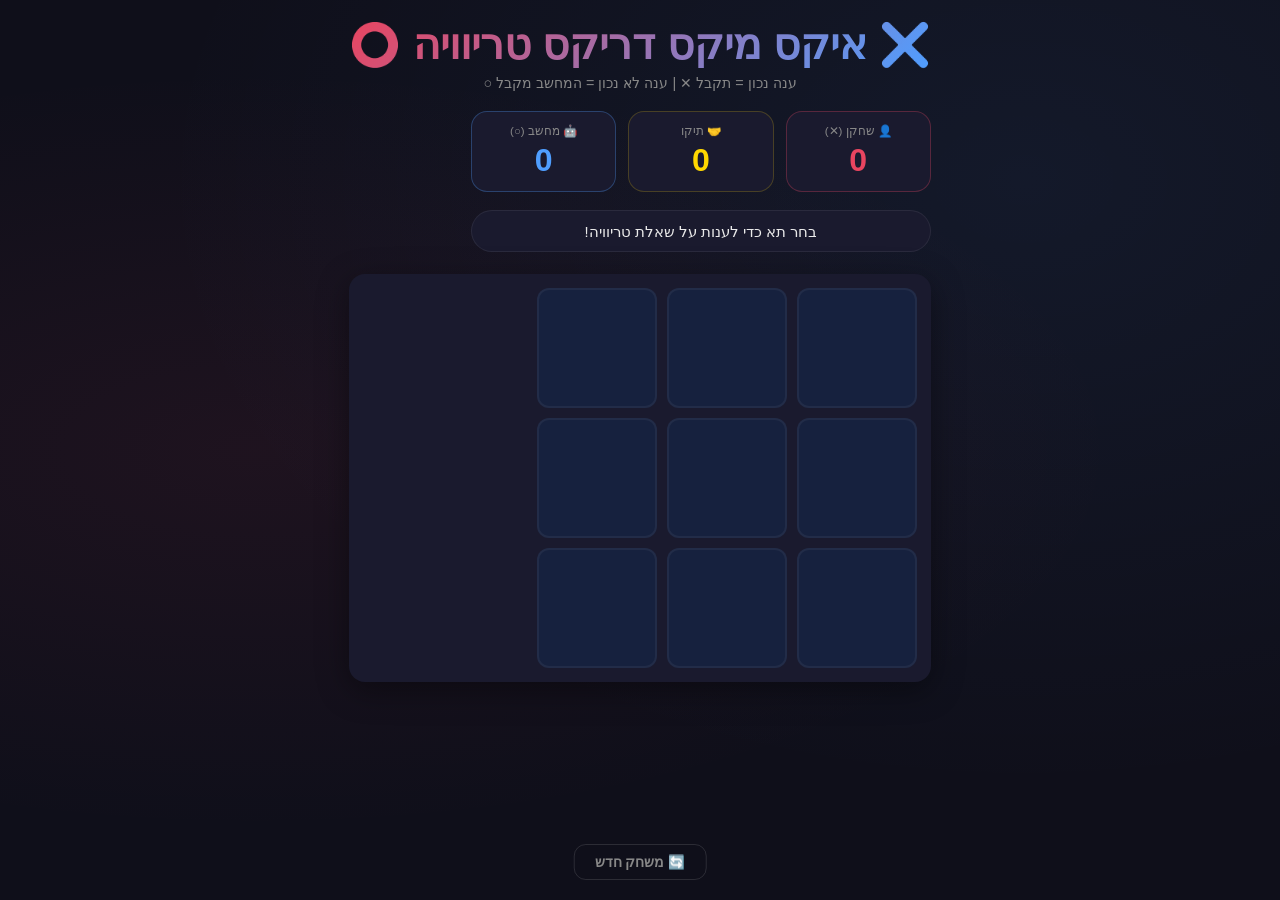
==== index.html @ 83ccaec3 "Add Tic-Tac-Toe Trivia game (Hebrew) Full browser game: player clicks a cell → trivia question appea" ====
<!DOCTYPE html>
<html lang="he" dir="rtl">
<head>
  <meta charset="UTF-8" />
  <meta name="viewport" content="width=device-width, initial-scale=1.0" />
  <title>איקס מיקס דריקס טריוויה</title>
  <link rel="stylesheet" href="style.css" />
</head>
<body>
  <div id="app">
    <header>
      <h1>❌ איקס מיקס דריקס טריוויה ⭕</h1>
      <p class="subtitle">ענה נכון = תקבל ✕ | ענה לא נכון = המחשב מקבל ○</p>
    </header>

    <div id="scoreboard">
      <div class="score-card player">
        <span class="score-label">👤 שחקן (✕)</span>
        <span class="score-value" id="player-score">0</span>
      </div>
      <div class="score-card draws">
        <span class="score-label">🤝 תיקו</span>
        <span class="score-value" id="draw-score">0</span>
      </div>
      <div class="score-card computer">
        <span class="score-label">🤖 מחשב (○)</span>
        <span class="score-value" id="computer-score">0</span>
      </div>
    </div>

    <div id="status-bar">
      <span id="status-text">בחר תא כדי לענות על שאלת טריוויה!</span>
    </div>

    <div id="board-wrapper">
      <div id="board">
        <div class="cell" data-index="0"></div>
        <div class="cell" data-index="1"></div>
        <div class="cell" data-index="2"></div>
        <div class="cell" data-index="3"></div>
        <div class="cell" data-index="4"></div>
        <div class="cell" data-index="5"></div>
        <div class="cell" data-index="6"></div>
        <div class="cell" data-index="7"></div>
        <div class="cell" data-index="8"></div>
      </div>
    </div>

    <!-- Trivia Modal -->
    <div id="trivia-modal" class="modal hidden">
      <div class="modal-box">
        <div class="modal-header">
          <span class="modal-icon">🧠</span>
          <h2>שאלת טריוויה</h2>
          <span class="category-badge" id="q-category"></span>
        </div>
        <p id="q-text" class="question-text"></p>
        <div id="q-options" class="options-grid"></div>
        <button id="hint-btn" class="btn btn-hint">💡 רמז</button>
        <div id="hint-box" class="hint-box hidden"></div>
        <div id="answer-feedback" class="feedback hidden"></div>
      </div>
    </div>

    <!-- Win/Draw Overlay -->
    <div id="result-overlay" class="overlay hidden">
      <div class="result-box">
        <div id="result-emoji" class="result-emoji"></div>
        <h2 id="result-title"></h2>
        <p id="result-subtitle"></p>
        <button id="new-game-btn" class="btn btn-primary">🔄 משחק חדש</button>
        <button id="reset-scores-btn" class="btn btn-secondary">🗑️ אפס ניקוד</button>
      </div>
    </div>
  </div>

  <button id="global-new-game" class="btn btn-outline">🔄 משחק חדש</button>

  <script src="game.js"></script>
</body>
</html>
---- style.css ----
/* ===== Reset & Base ===== */
*, *::before, *::after { box-sizing: border-box; margin: 0; padding: 0; }

:root {
  --bg: #0f0f1a;
  --surface: #1a1a2e;
  --surface2: #16213e;
  --accent-x: #e94560;
  --accent-o: #0f3460;
  --accent-o-light: #4f9eff;
  --gold: #ffd700;
  --text: #eaeaea;
  --text-muted: #888;
  --radius: 16px;
  --shadow: 0 8px 32px rgba(0,0,0,0.4);
}

body {
  background: var(--bg);
  color: var(--text);
  font-family: 'Segoe UI', Tahoma, sans-serif;
  min-height: 100vh;
  display: flex;
  flex-direction: column;
  align-items: center;
  padding: 20px 12px 60px;
  background-image: radial-gradient(ellipse at 20% 50%, rgba(233,69,96,0.07) 0%, transparent 60%),
                    radial-gradient(ellipse at 80% 20%, rgba(79,158,255,0.07) 0%, transparent 60%);
}

/* ===== Header ===== */
header { text-align: center; margin-bottom: 20px; }
header h1 {
  font-size: clamp(1.6rem, 5vw, 2.6rem);
  background: linear-gradient(135deg, var(--accent-x), var(--accent-o-light));
  -webkit-background-clip: text;
  -webkit-text-fill-color: transparent;
  background-clip: text;
  margin-bottom: 6px;
}
.subtitle { color: var(--text-muted); font-size: 0.9rem; }

/* ===== Scoreboard ===== */
#scoreboard {
  display: flex;
  gap: 12px;
  margin-bottom: 18px;
  width: 100%;
  max-width: 460px;
}
.score-card {
  flex: 1;
  background: var(--surface);
  border-radius: var(--radius);
  padding: 12px 10px;
  text-align: center;
  border: 1px solid transparent;
  transition: border-color 0.3s;
}
.score-card.player  { border-color: rgba(233,69,96,0.3); }
.score-card.computer{ border-color: rgba(79,158,255,0.3); }
.score-card.draws   { border-color: rgba(255,215,0,0.2); }
.score-label { display: block; font-size: 0.72rem; color: var(--text-muted); margin-bottom: 4px; }
.score-value { display: block; font-size: 2rem; font-weight: 700; }
.player  .score-value { color: var(--accent-x); }
.computer .score-value { color: var(--accent-o-light); }
.draws .score-value { color: var(--gold); }

/* ===== Status Bar ===== */
#status-bar {
  background: var(--surface);
  border-radius: 30px;
  padding: 10px 24px;
  margin-bottom: 22px;
  font-size: 0.92rem;
  max-width: 460px;
  width: 100%;
  text-align: center;
  border: 1px solid rgba(255,255,255,0.07);
  min-height: 42px;
  display: flex;
  align-items: center;
  justify-content: center;
}
#status-text { transition: opacity 0.3s; }

/* ===== Board ===== */
#board-wrapper {
  perspective: 800px;
}
#board {
  display: grid;
  grid-template-columns: repeat(3, 120px);
  grid-template-rows: repeat(3, 120px);
  gap: 10px;
  padding: 14px;
  background: var(--surface);
  border-radius: var(--radius);
  box-shadow: var(--shadow);
}

.cell {
  background: var(--surface2);
  border-radius: 12px;
  display: flex;
  align-items: center;
  justify-content: center;
  font-size: 3rem;
  font-weight: 900;
  cursor: pointer;
  transition: background 0.2s, transform 0.15s, box-shadow 0.2s;
  border: 2px solid rgba(255,255,255,0.05);
  user-select: none;
  position: relative;
  overflow: hidden;
}
.cell:hover:not(.taken) {
  background: rgba(255,255,255,0.07);
  transform: scale(1.04);
  box-shadow: 0 4px 20px rgba(233,69,96,0.2);
}
.cell.taken { cursor: default; }
.cell.x { color: var(--accent-x); animation: pop 0.3s ease; }
.cell.o { color: var(--accent-o-light); animation: pop 0.3s ease; }
.cell.winning { animation: winPulse 0.8s ease infinite alternate; }

@keyframes pop {
  0%   { transform: scale(0.5); opacity: 0; }
  70%  { transform: scale(1.15); }
  100% { transform: scale(1);   opacity: 1; }
}
@keyframes winPulse {
  from { box-shadow: 0 0 0 0 rgba(255,215,0,0.4); background: rgba(255,215,0,0.1); }
  to   { box-shadow: 0 0 0 12px rgba(255,215,0,0); background: rgba(255,215,0,0.18); }
}

/* ===== Modal ===== */
.modal {
  position: fixed; inset: 0;
  background: rgba(0,0,0,0.75);
  display: flex; align-items: center; justify-content: center;
  z-index: 100;
  padding: 16px;
  backdrop-filter: blur(4px);
}
.modal.hidden { display: none; }

.modal-box {
  background: var(--surface);
  border-radius: 20px;
  padding: 28px 24px;
  max-width: 480px;
  width: 100%;
  box-shadow: var(--shadow);
  border: 1px solid rgba(255,255,255,0.08);
  animation: slideUp 0.3s ease;
}
@keyframes slideUp {
  from { transform: translateY(30px); opacity: 0; }
  to   { transform: translateY(0);    opacity: 1; }
}

.modal-header {
  display: flex; align-items: center; gap: 10px;
  margin-bottom: 16px;
}
.modal-icon { font-size: 1.6rem; }
.modal-header h2 { flex: 1; font-size: 1.2rem; }
.category-badge {
  background: rgba(255,255,255,0.08);
  border-radius: 20px;
  padding: 3px 12px;
  font-size: 0.75rem;
  color: var(--text-muted);
}

.question-text {
  font-size: 1.05rem;
  line-height: 1.6;
  margin-bottom: 20px;
  color: var(--text);
}

.options-grid {
  display: grid;
  grid-template-columns: 1fr 1fr;
  gap: 10px;
  margin-bottom: 16px;
}
.option-btn {
  background: var(--surface2);
  border: 2px solid rgba(255,255,255,0.07);
  border-radius: 12px;
  color: var(--text);
  padding: 12px 10px;
  font-size: 0.9rem;
  cursor: pointer;
  transition: all 0.2s;
  text-align: center;
  line-height: 1.4;
}
.option-btn:hover:not(:disabled) {
  border-color: var(--accent-x);
  background: rgba(233,69,96,0.1);
  transform: translateY(-2px);
}
.option-btn.correct  { border-color: #4caf50 !important; background: rgba(76,175,80,0.18) !important; }
.option-btn.wrong    { border-color: var(--accent-x) !important; background: rgba(233,69,96,0.18) !important; }
.option-btn:disabled { cursor: default; }

/* Hint */
.btn-hint {
  background: transparent;
  border: 1.5px solid var(--gold);
  color: var(--gold);
  border-radius: 8px;
  padding: 7px 16px;
  font-size: 0.85rem;
  cursor: pointer;
  transition: background 0.2s;
  margin-bottom: 10px;
}
.btn-hint:hover { background: rgba(255,215,0,0.1); }
.btn-hint:disabled { opacity: 0.4; cursor: default; }

.hint-box {
  background: rgba(255,215,0,0.08);
  border: 1px solid rgba(255,215,0,0.3);
  border-radius: 10px;
  padding: 10px 14px;
  font-size: 0.88rem;
  color: var(--gold);
  margin-bottom: 10px;
  line-height: 1.5;
}
.hint-box.hidden { display: none; }

.feedback {
  border-radius: 10px;
  padding: 12px 16px;
  font-size: 0.95rem;
  font-weight: 600;
  text-align: center;
  margin-top: 6px;
}
.feedback.hidden { display: none; }
.feedback.correct { background: rgba(76,175,80,0.18); color: #81c784; border: 1px solid #4caf50; }
.feedback.wrong   { background: rgba(233,69,96,0.18);  color: #ef9a9a; border: 1px solid var(--accent-x); }

/* ===== Result Overlay ===== */
.overlay {
  position: fixed; inset: 0;
  background: rgba(0,0,0,0.82);
  display: flex; align-items: center; justify-content: center;
  z-index: 200;
  padding: 16px;
  backdrop-filter: blur(6px);
}
.overlay.hidden { display: none; }

.result-box {
  background: var(--surface);
  border-radius: 24px;
  padding: 40px 32px;
  max-width: 360px;
  width: 100%;
  text-align: center;
  box-shadow: var(--shadow);
  border: 1px solid rgba(255,255,255,0.1);
  animation: slideUp 0.4s ease;
}
.result-emoji { font-size: 4rem; margin-bottom: 12px; }
.result-box h2 { font-size: 1.8rem; margin-bottom: 8px; }
.result-box p  { color: var(--text-muted); margin-bottom: 24px; }

/* ===== Buttons ===== */
.btn {
  border: none; border-radius: 12px; padding: 12px 24px;
  font-size: 0.95rem; font-weight: 600; cursor: pointer;
  transition: all 0.2s; display: inline-flex; align-items: center; gap: 6px;
}
.btn-primary  { background: var(--accent-x); color: #fff; width: 100%; justify-content: center; margin-bottom: 10px; }
.btn-primary:hover { filter: brightness(1.15); transform: translateY(-1px); }
.btn-secondary { background: var(--surface2); color: var(--text-muted); width: 100%; justify-content: center; border: 1px solid rgba(255,255,255,0.08); }
.btn-secondary:hover { background: rgba(255,255,255,0.05); color: var(--text); }
.btn-outline { background: transparent; color: var(--text-muted); border: 1.5px solid rgba(255,255,255,0.12); }
.btn-outline:hover { background: rgba(255,255,255,0.05); color: var(--text); }

#global-new-game {
  position: fixed; bottom: 20px; left: 50%; transform: translateX(-50%);
  font-size: 0.85rem; padding: 9px 20px;
  z-index: 50;
}

/* ===== Responsive ===== */
@media (max-width: 420px) {
  #board {
    grid-template-columns: repeat(3, 95px);
    grid-template-rows: repeat(3, 95px);
    gap: 8px;
    padding: 10px;
  }
  .cell { font-size: 2.4rem; border-radius: 10px; }
  .options-grid { grid-template-columns: 1fr; }
}
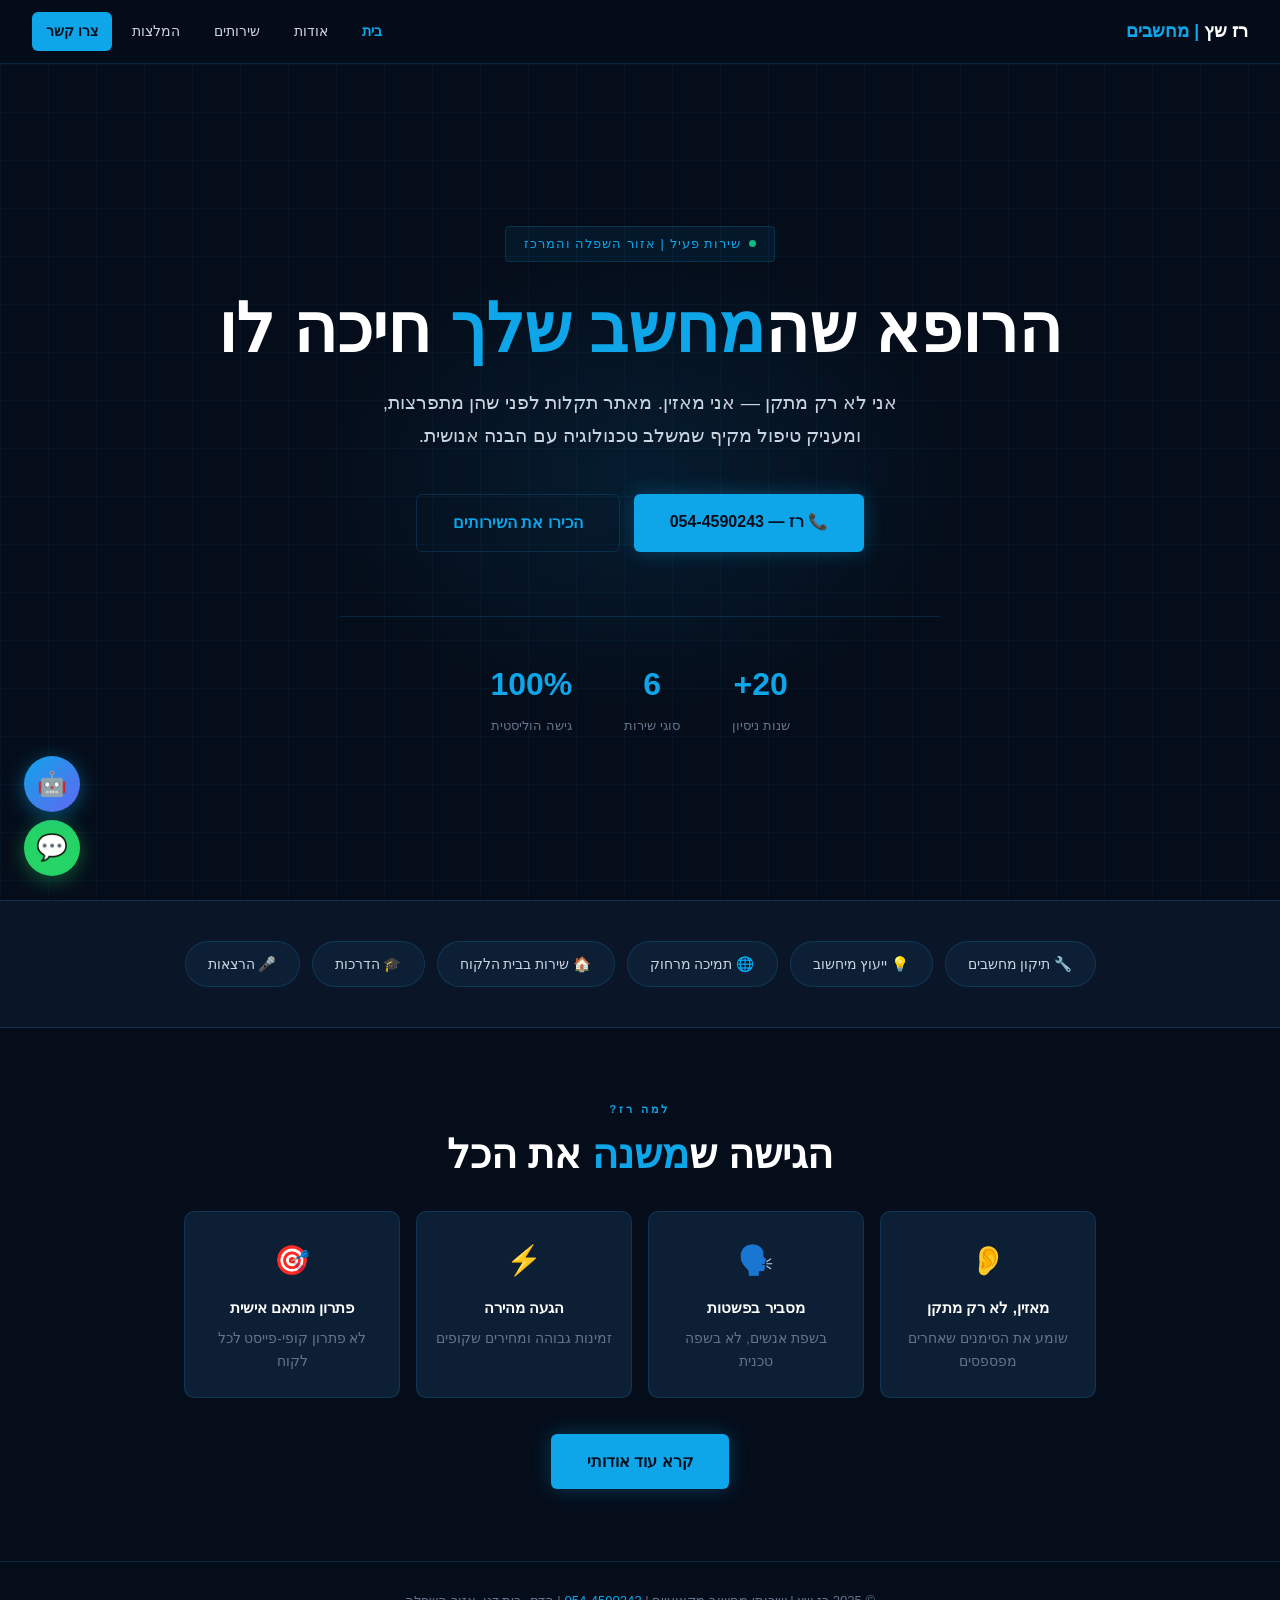
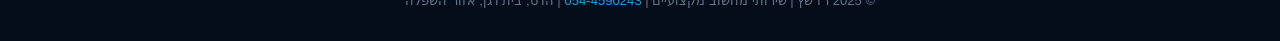
==== commit 77747a41: "Add index.html redirect to raz-minisite for GitHub Pages https://claude.ai/code/session_01WMzhKxVaEf" ====
--- a/index.html
+++ b/index.html
@@ -2,80 +2,10 @@
 <html lang="he" dir="rtl">
 <head>
   <meta charset="UTF-8" />
-  <meta name="viewport" content="width=device-width, initial-scale=1.0" />
-  <title>איקס מיקס דריקס טריוויה</title>
-  <link rel="stylesheet" href="style.css" />
+  <meta http-equiv="refresh" content="0; url=raz-minisite.html" />
+  <title>רז שץ | שירותי מחשוב</title>
 </head>
 <body>
-  <div id="app">
-    <header>
-      <h1>❌ איקס מיקס דריקס טריוויה ⭕</h1>
-      <p class="subtitle">ענה נכון = תקבל ✕ | ענה לא נכון = המחשב מקבל ○</p>
-    </header>
-
-    <div id="scoreboard">
-      <div class="score-card player">
-        <span class="score-label">👤 שחקן (✕)</span>
-        <span class="score-value" id="player-score">0</span>
-      </div>
-      <div class="score-card draws">
-        <span class="score-label">🤝 תיקו</span>
-        <span class="score-value" id="draw-score">0</span>
-      </div>
-      <div class="score-card computer">
-        <span class="score-label">🤖 מחשב (○)</span>
-        <span class="score-value" id="computer-score">0</span>
-      </div>
-    </div>
-
-    <div id="status-bar">
-      <span id="status-text">בחר תא כדי לענות על שאלת טריוויה!</span>
-    </div>
-
-    <div id="board-wrapper">
-      <div id="board">
-        <div class="cell" data-index="0"></div>
-        <div class="cell" data-index="1"></div>
-        <div class="cell" data-index="2"></div>
-        <div class="cell" data-index="3"></div>
-        <div class="cell" data-index="4"></div>
-        <div class="cell" data-index="5"></div>
-        <div class="cell" data-index="6"></div>
-        <div class="cell" data-index="7"></div>
-        <div class="cell" data-index="8"></div>
-      </div>
-    </div>
-
-    <!-- Trivia Modal -->
-    <div id="trivia-modal" class="modal hidden">
-      <div class="modal-box">
-        <div class="modal-header">
-          <span class="modal-icon">🧠</span>
-          <h2>שאלת טריוויה</h2>
-          <span class="category-badge" id="q-category"></span>
-        </div>
-        <p id="q-text" class="question-text"></p>
-        <div id="q-options" class="options-grid"></div>
-        <button id="hint-btn" class="btn btn-hint">💡 רמז</button>
-        <div id="hint-box" class="hint-box hidden"></div>
-        <div id="answer-feedback" class="feedback hidden"></div>
-      </div>
-    </div>
-
-    <!-- Win/Draw Overlay -->
-    <div id="result-overlay" class="overlay hidden">
-      <div class="result-box">
-        <div id="result-emoji" class="result-emoji"></div>
-        <h2 id="result-title"></h2>
-        <p id="result-subtitle"></p>
-        <button id="new-game-btn" class="btn btn-primary">🔄 משחק חדש</button>
-        <button id="reset-scores-btn" class="btn btn-secondary">🗑️ אפס ניקוד</button>
-      </div>
-    </div>
-  </div>
-
-  <button id="global-new-game" class="btn btn-outline">🔄 משחק חדש</button>
-
-  <script src="game.js"></script>
+  <script>window.location.href = 'raz-minisite.html';</script>
 </body>
 </html>
